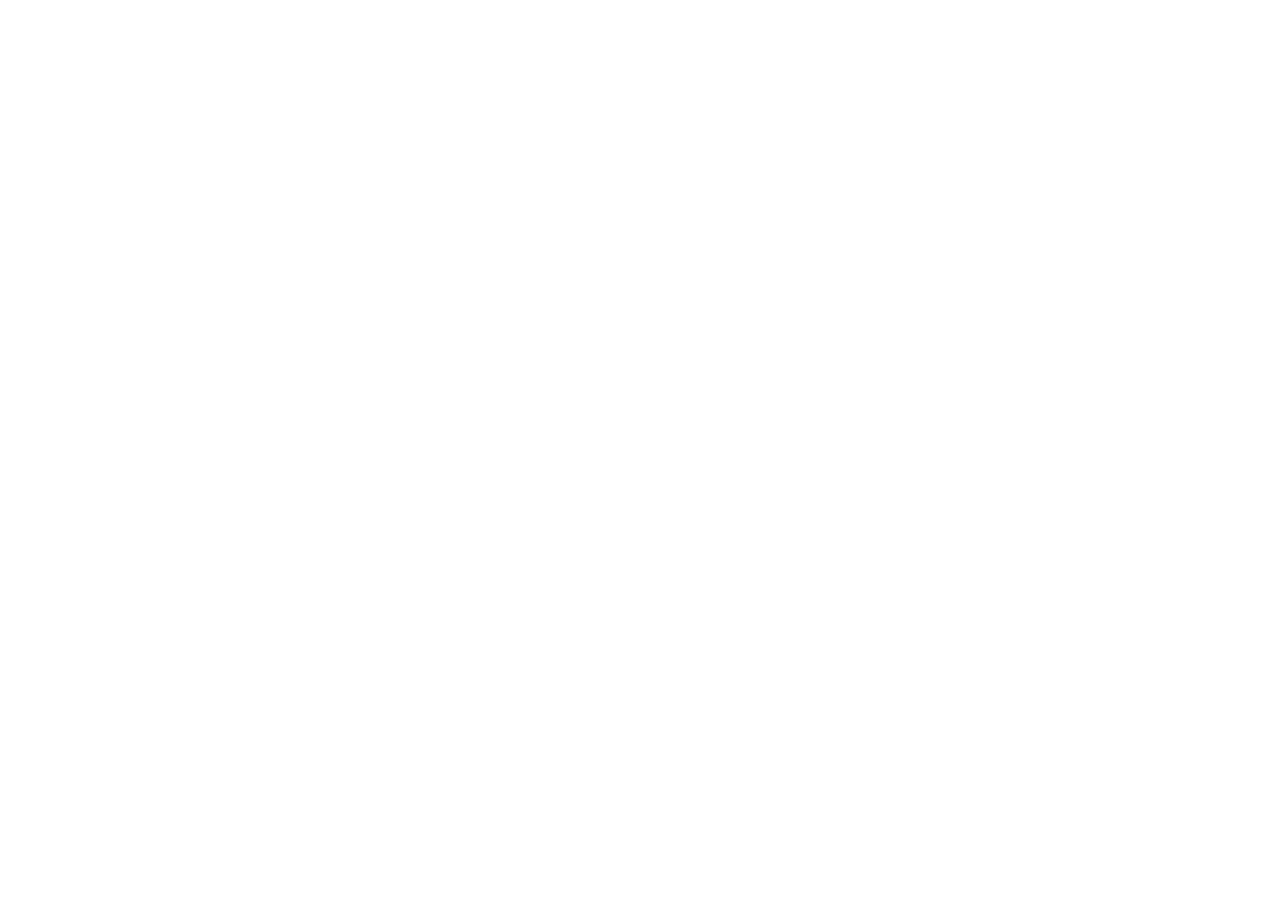
==== index.html @ c81d7065 "HTML CSS" ====
<!DOCTYPE html>
<html lang="en">
<head>
    <meta charset="UTF-8">
    <meta http-equiv="X-UA-Compatible" content="IE=edge">
    <meta name="viewport" content="width=device-width, initial-scale=1.0">
<!-- CSS only -->
<link href="https://cdn.jsdelivr.net/npm/bootstrap@5.2.2/dist/css/bootstrap.min.css" rel="stylesheet" integrity="sha384-Zenh87qX5JnK2Jl0vWa8Ck2rdkQ2Bzep5IDxbcnCeuOxjzrPF/et3URy9Bv1WTRi" crossorigin="anonymous">
<!-- JavaScript Bundle with Popper -->
<script src="https://cdn.jsdelivr.net/npm/bootstrap@5.2.2/dist/js/bootstrap.bundle.min.js" integrity="sha384-OERcA2EqjJCMA+/3y+gxIOqMEjwtxJY7qPCqsdltbNJuaOe923+mo//f6V8Qbsw3" crossorigin="anonymous"></script>
    <link rel="stylesheet" href="./style.css">
    <title>KAI</title>
</head>
<body>
    <!-- home page -->
</body>
</html>
---- style.css ----
*{
    margin: 0;
    padding: 0;
    box-sizing: border-box;
}
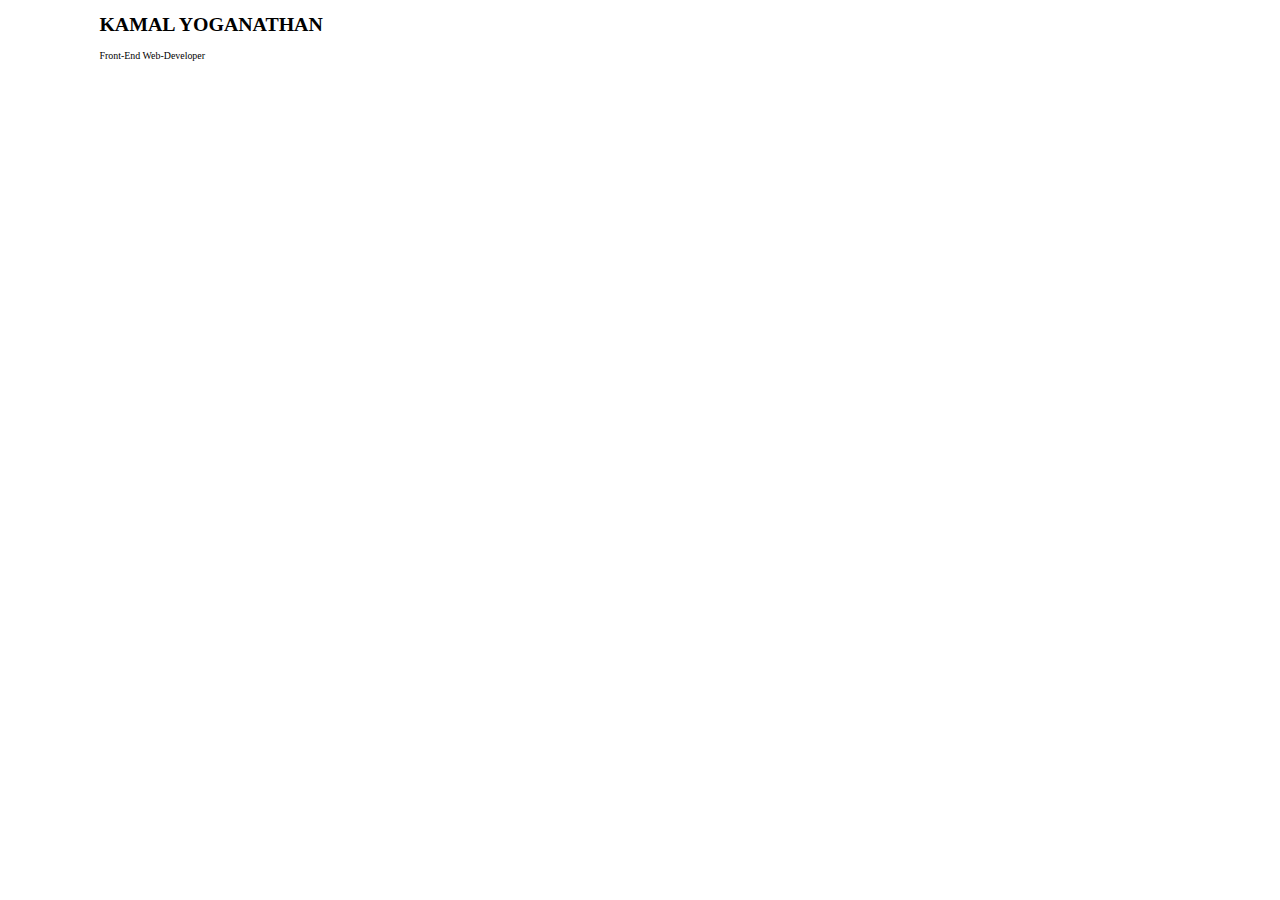
==== commit 02eace09: "Home page" ====
--- a/index.html
+++ b/index.html
@@ -13,5 +13,11 @@
 </head>
 <body>
     <!-- home page -->
+    <div class="container">
+        <div class="intro">
+            <h1>KAMAL YOGANATHAN</h1>
+            
+            <p>Front-End Web-Developer</p>
+        </div>
 </body>
 </html>--- a/style.css
+++ b/style.css
@@ -1,5 +1,46 @@
-*{
+:root{
+    font-size: 62.12%;
+}
+body{
     margin: 0;
     padding: 0;
     box-sizing: border-box;
-}+}
+.home{
+    background-image: url(./img/monica-garniga-XClNDg9Z9Ag-unsplash.jpg);
+    height: 100vh;
+    width: 100%;
+    background-position: center;
+    background-repeat: no-repeat;
+    background-size: cover;
+    display: flex;
+    align-items: center;
+    justify-content: center;
+}
+.nav{
+    display: flex;
+    justify-content: center;
+    position: fixed;
+    top: 0rem;
+    background-color: rgba(160, 118, 95, 0.5);
+    padding: 0 1rem;
+}
+.btn {
+    font-size: 2rem;
+    margin: 0 1.5rem;
+}
+.btn i{
+    font-size: 3rem;
+    color: aliceblue;
+}
+.btn p{
+    color: aliceblue;
+    text-transform: uppercase;
+}
+.intro{
+    color: black;
+    position: absolute;
+    left: 10rem;
+    background-color: rgba(240, 248, 255blue, 0.5);
+}
+
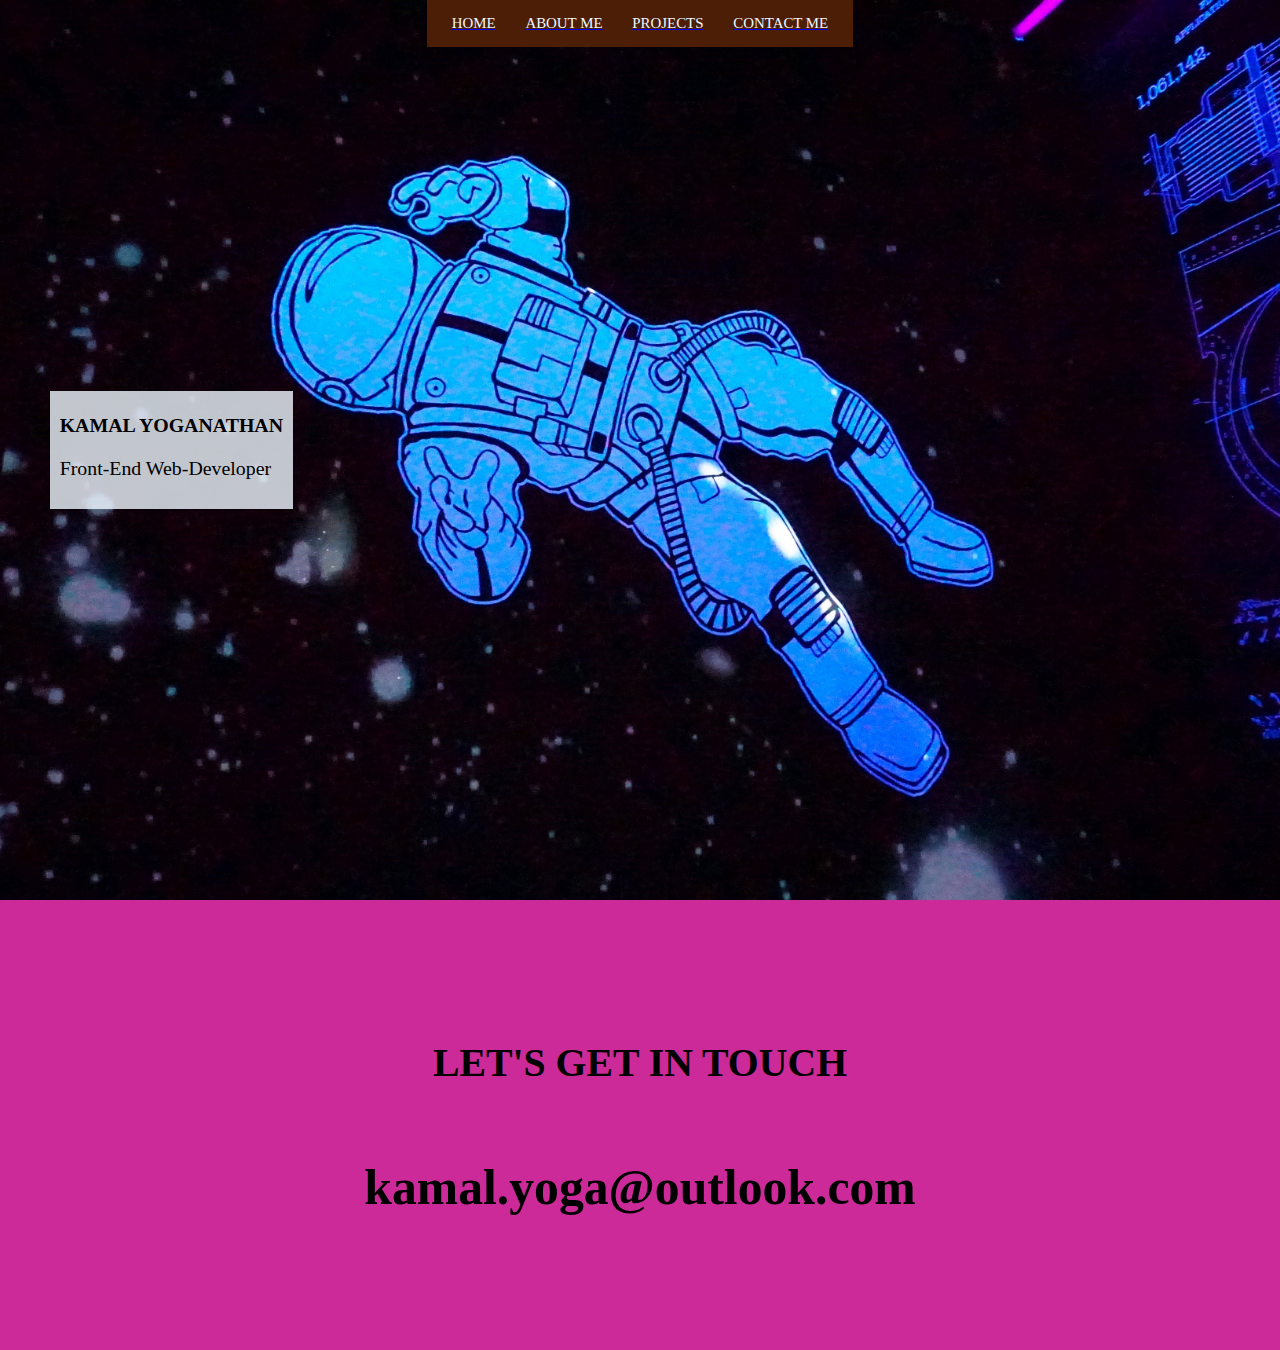
==== commit 15d6e487: "complete" ====
--- a/index.html
+++ b/index.html
@@ -4,6 +4,9 @@
     <meta charset="UTF-8">
     <meta http-equiv="X-UA-Compatible" content="IE=edge">
     <meta name="viewport" content="width=device-width, initial-scale=1.0">
+    <link rel="stylesheet" href="https://cdnjs.cloudflare.com/ajax/libs/font-awesome/6.2.0/css/all.min.css"
+        integrity="sha512-xh6O/CkQoPOWDdYTDqeRdPCVd1SpvCA9XXcUnZS2FmJNp1coAFzvtCN9BmamE+4aHK8yyUHUSCcJHgXloTyT2A=="
+        crossorigin="anonymous" referrerpolicy="no-referrer" />
 <!-- CSS only -->
 <link href="https://cdn.jsdelivr.net/npm/bootstrap@5.2.2/dist/css/bootstrap.min.css" rel="stylesheet" integrity="sha384-Zenh87qX5JnK2Jl0vWa8Ck2rdkQ2Bzep5IDxbcnCeuOxjzrPF/et3URy9Bv1WTRi" crossorigin="anonymous">
 <!-- JavaScript Bundle with Popper -->
@@ -13,11 +16,25 @@
 </head>
 <body>
     <!-- home page -->
-    <div class="container">
+    <div class="home">
+        <div class="nav">
+            <a href="./index.html" class="btn"><i class="fa-solid fa-house-user"></i> <p>home</p></a>
+            <a href="./about-me.html" class="btn"><i class="fa-solid fa-user-secret"></i></i> <p>about me</p></a>
+            <a href="./index.html" class="btn"><i class="fa-solid fa-folder-open"></i> <p>projects</p></a>
+            <a href="#contact" class="btn"><i class="fa-solid fa-message"></i> <p>contact me</p></a>
+        </div>
         <div class="intro">
             <h1>KAMAL YOGANATHAN</h1>
-            
+           
             <p>Front-End Web-Developer</p>
         </div>
+    </div>
+    <div class="contact">
+        <a name="contact"></a>
+        <div class="container">
+            <h3>let's get in touch</h3>
+            <h1>kamal.yoga@outlook.com</h1>   
+        </div>
+    </div>
 </body>
 </html>--- a/style.css
+++ b/style.css
@@ -20,17 +20,17 @@
 .nav{
     display: flex;
     justify-content: center;
-    position: fixed;
+    position: absolute;
     top: 0rem;
-    background-color: rgba(160, 118, 95, 0.5);
+    background-color: rgb(76, 30, 6);
     padding: 0 1rem;
 }
 .btn {
-    font-size: 2rem;
+    font-size: 1.5rem;
     margin: 0 1.5rem;
 }
 .btn i{
-    font-size: 3rem;
+    font-size: 2.5rem;
     color: aliceblue;
 }
 .btn p{
@@ -40,7 +40,53 @@
 .intro{
     color: black;
     position: absolute;
-    left: 10rem;
-    background-color: rgba(240, 248, 255blue, 0.5);
+    left: 5rem;
+    background-color: rgba(240, 248, 255, 0.8);
+    padding: 1rem;
 }
-
+intro h1{
+    font-size: 3rem;
+}
+.intro p{
+    font-size: 2rem;
+}
+.contact{
+    height: 50vh;
+    background-color: rgb(203, 42, 152);
+    display: flex;
+    flex-direction: column;
+    justify-content: center;
+    align-items: center;
+}
+.contact .container{
+    display: flex;
+    flex-direction: column;
+    align-items: center;
+}
+.contact h3{
+    font-size: 4rem;
+    text-transform: uppercase;
+}
+.contact h1{
+    font-size: 5rem;
+}
+@media (max-width: 770px) {
+    .intro{
+        left: 1rem;
+    }
+    .btn{
+        margin: 0.5rem;
+    }
+    .btn i{
+        font-size: 1.5rem;
+    }
+    .btn p{
+        font-size: 0.8rem;
+    }
+    .contact h3{
+        font-size: 3rem;
+    }
+    .contact h1{
+        font-size: 2.5rem;
+    }
+}
